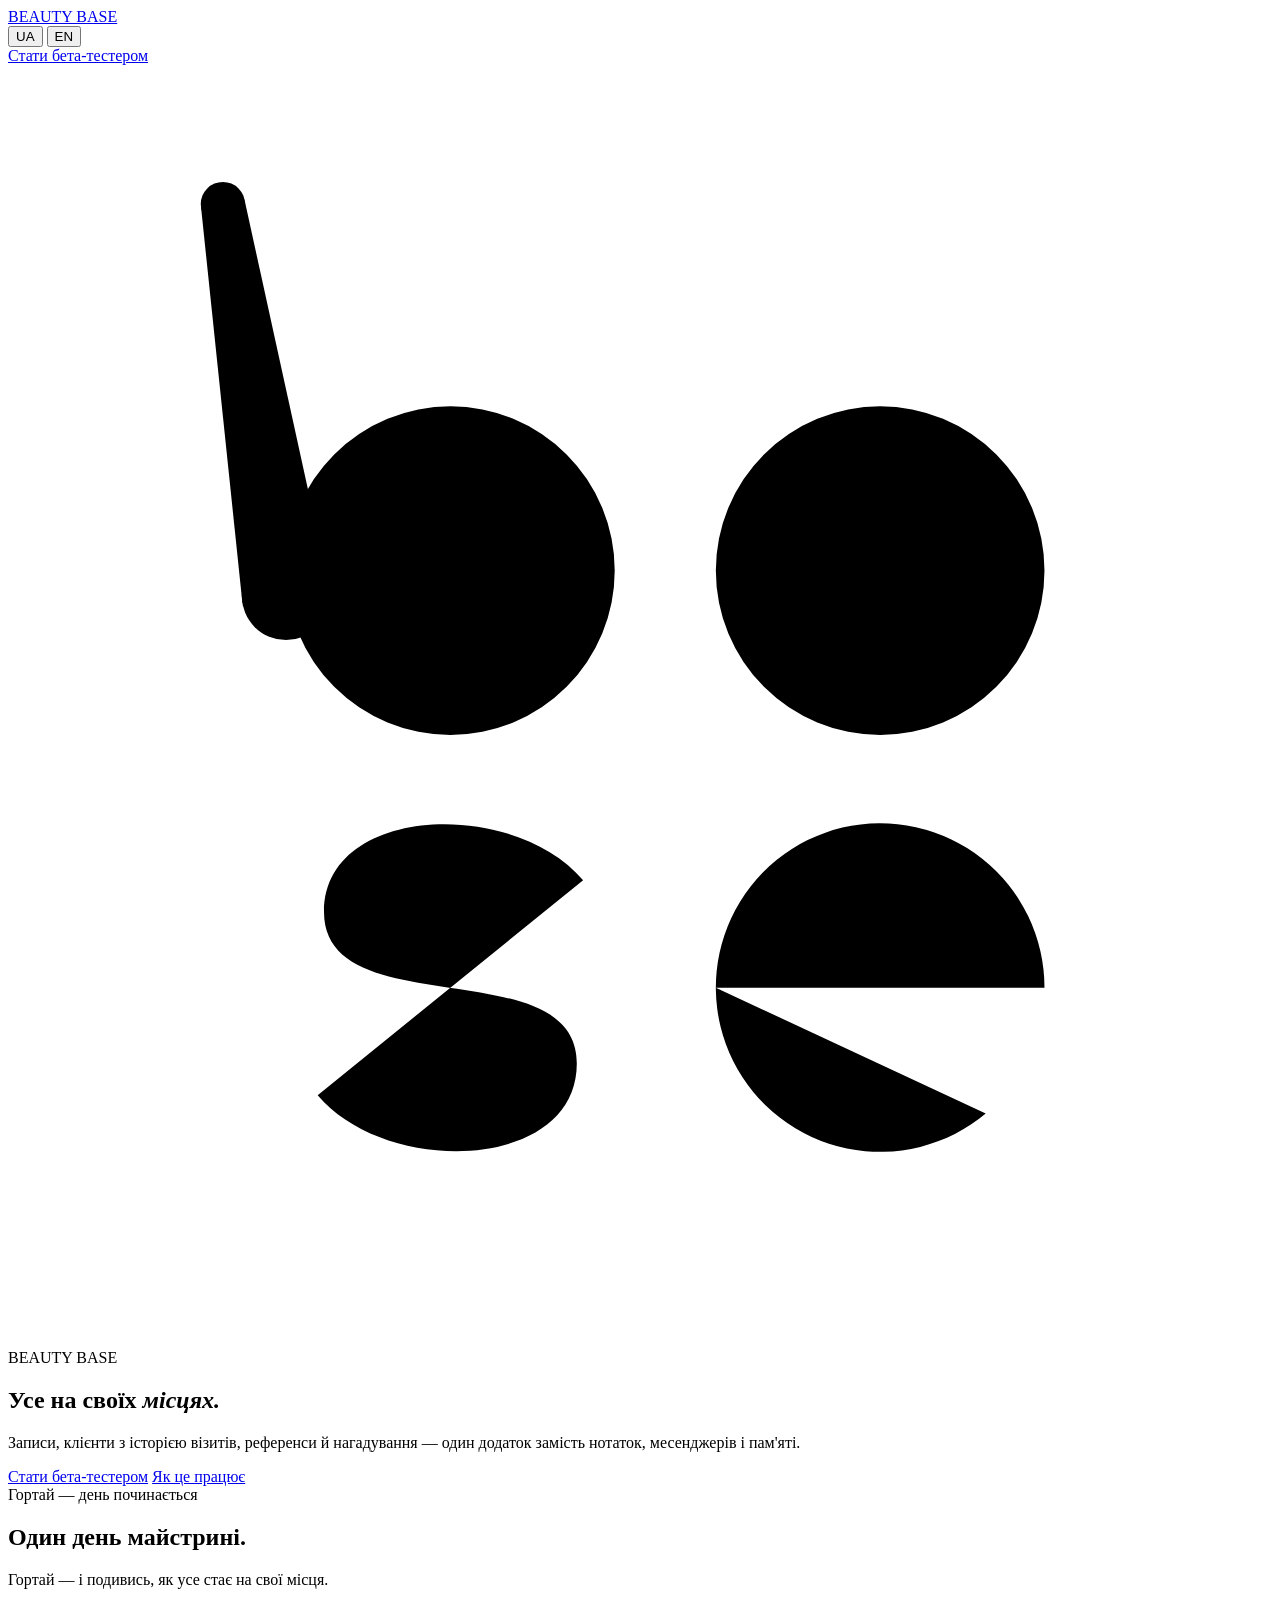
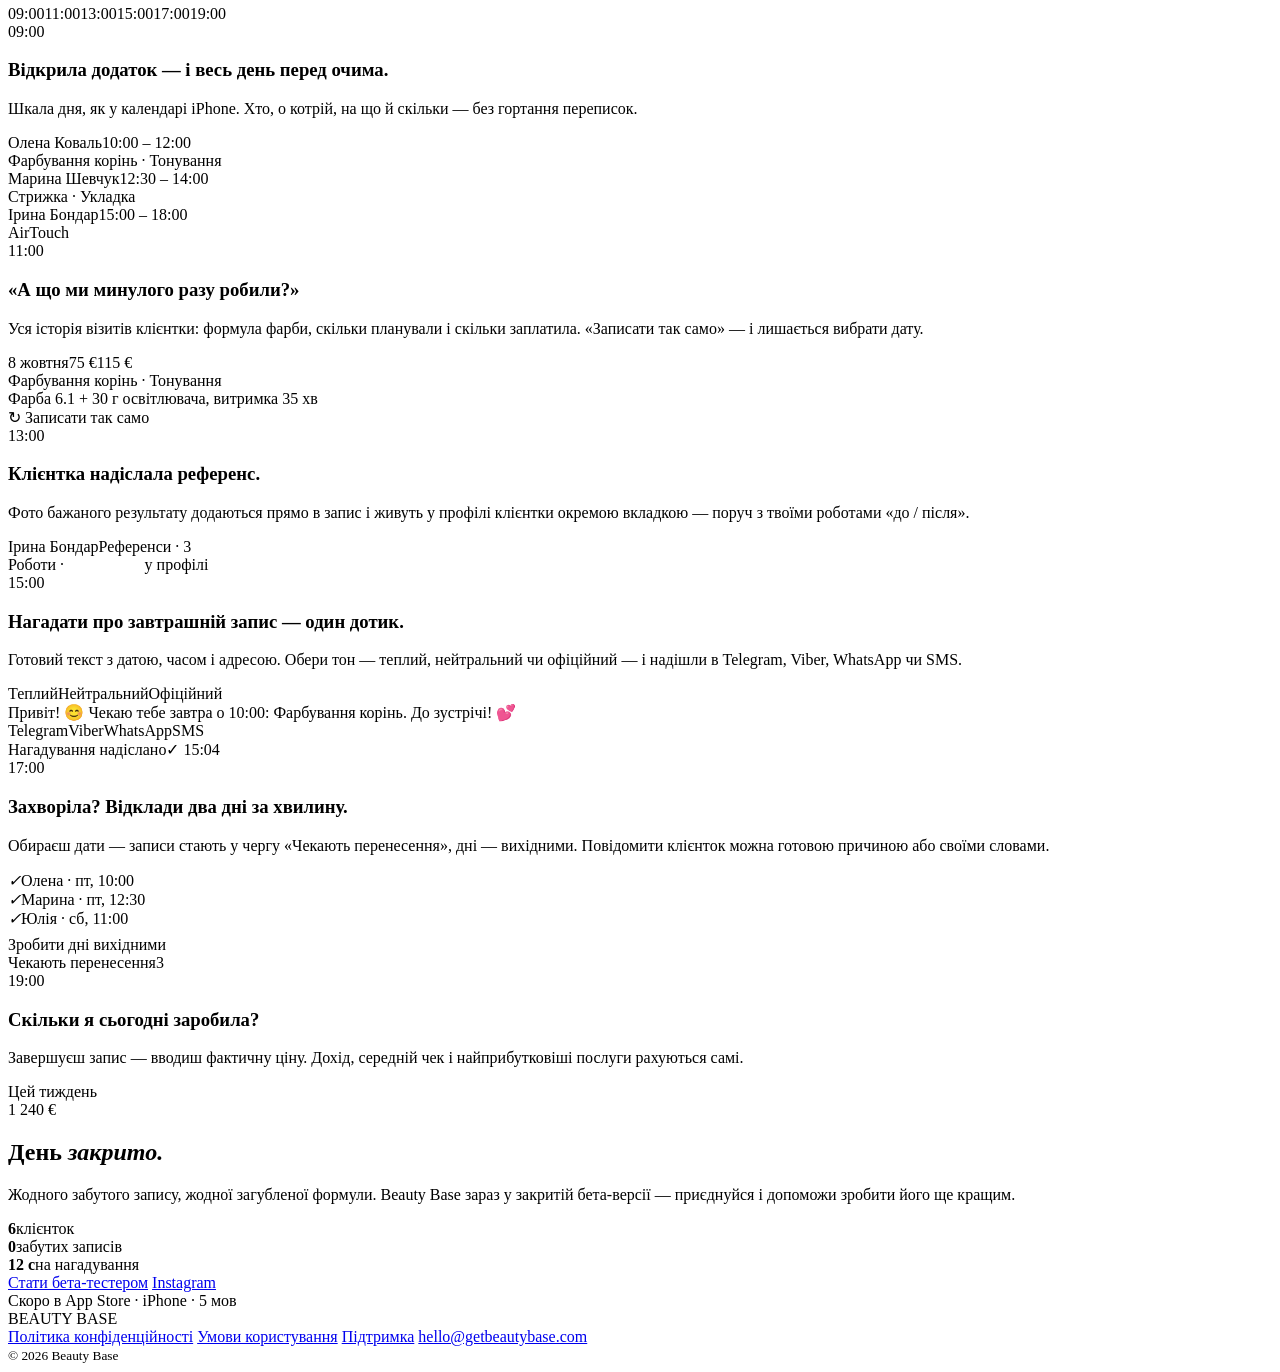
==== website/index.html @ f0d06ddb "Website getbeautybase.com: 'A living day' landing, privacy, terms, support - website/index.html: nig" ====
<!doctype html>
<html lang="uk">
<head>
<meta charset="utf-8">
<meta name="viewport" content="width=device-width, initial-scale=1, viewport-fit=cover">
<title>Beauty Base — усе на своїх місцях</title>
<meta name="description" content="Записи, клієнти з історією візитів, референси й нагадування — додаток для майстрів краси.">
<meta name="theme-color" content="#2A0814">
<meta property="og:title" content="Beauty Base — усе на своїх місцях">
<meta property="og:description" content="Додаток для майстрів краси: записи, клієнти, нагадування.">
<meta property="og:type" content="website">
<link rel="icon" href="/assets/mark.svg" type="image/svg+xml">
<link rel="preconnect" href="https://fonts.googleapis.com">
<link rel="preconnect" href="https://fonts.gstatic.com" crossorigin>
<link href="https://fonts.googleapis.com/css2?family=Jost:wght@400;500&family=Manrope:wght@400;500;600;700;800&display=swap" rel="stylesheet">
<link rel="stylesheet" href="/assets/site.css">
</head>
<body>

<header class="top" id="top">
  <a class="wordmark" href="/">BEAUTY BASE</a>
  <div class="top-right">
    <div class="lang" role="group" aria-label="Language">
      <button type="button" data-set-lang="uk" aria-pressed="true">UA</button>
      <button type="button" data-set-lang="en" aria-pressed="false">EN</button>
    </div>
    <a class="pill" href="mailto:hello@getbeautybase.com?subject=Beta" data-i18n="cta.beta">Стати бета-тестером</a>
  </div>
</header>

<main>

<!-- НІЧ -->
<section class="hero">
  <div class="hero-inner">
    <svg class="mark" viewBox="0 0 200 200" role="img" aria-label="Beauty Base">
      <defs>
        <mask id="brush-mask">
          <path class="brush-reveal" d="M30 10 L40 84" stroke="#fff" stroke-width="22" stroke-linecap="round" fill="none"/>
        </mask>
      </defs>
      <g transform="translate(4 6)">
        <path class="letters" d="M40 74a26 26 0 1 0 52 0a26 26 0 1 0 -52 0
          M108 74a26 26 0 1 0 52 0a26 26 0 1 0 -52 0 M160 48 L160 100
          M87 123 C76 110 46 111 46 128 C46 146 86 134 86 152 C86 169 56 170 45 157
          M108 140 L160 140 A26 26 0 1 0 150.7 159.9"/>
        <g mask="url(#brush-mask)">
          <path class="brush" d="M26.55 16.56 L33.09 79.11 L46.91 76.89 L33.45 15.44 Z"/>
          <circle class="brush" cx="30" cy="16" r="3.5"/>
          <circle class="brush" cx="40" cy="78" r="7"/>
        </g>
      </g>
    </svg>
    <p class="eyebrow">BEAUTY BASE</p>
    <h1 data-i18n="hero.title">Усе на своїх <em>місцях.</em></h1>
    <p class="lead" data-i18n="hero.lead">Записи, клієнти з історією візитів, референси й нагадування — один додаток замість нотаток, месенджерів і пам'яті.</p>
    <div class="actions">
      <a class="btn primary" href="mailto:hello@getbeautybase.com?subject=Beta" data-i18n="cta.beta">Стати бета-тестером</a>
      <a class="btn ghost" href="#day" data-i18n="hero.how">Як це працює</a>
    </div>
  </div>
  <div class="scroll-hint" data-i18n="hero.scroll">Гортай — день починається</div>
</section>

<!-- ДЕНЬ -->
<section class="day" id="day">
  <div class="day-intro">
    <h2 data-i18n="day.title">Один день майстрині.</h2>
    <p data-i18n="day.lead">Гортай — і подивись, як усе стає на свої місця.</p>
  </div>

  <div class="day-grid">
    <aside class="rail" aria-hidden="true">
      <div class="rail-line"></div>
      <div class="rail-fill"></div>
      <div class="rail-now"></div>
      <div class="rail-hours"><span>09:00</span><span>11:00</span><span>13:00</span><span>15:00</span><span>17:00</span><span>19:00</span></div>
    </aside>

    <div class="hours">

      <article class="hour" data-hour="0.05">
        <div class="text">
          <div class="time">09:00</div>
          <h3 data-i18n="h1.title">Відкрила додаток — і весь день перед очима.</h3>
          <p data-i18n="h1.text">Шкала дня, як у календарі iPhone. Хто, о котрій, на що й скільки — без гортання переписок.</p>
        </div>
        <div class="stage">
          <div class="card appt" data-from="left"><div class="row"><span class="c-title">Олена Коваль</span><span class="c-time">10:00 – 12:00</span></div><div class="c-sub" data-i18n="h1.c1">Фарбування корінь · Тонування</div></div>
          <div class="card appt" data-from="right"><div class="row"><span class="c-title">Марина Шевчук</span><span class="c-time">12:30 – 14:00</span></div><div class="c-sub" data-i18n="h1.c2">Стрижка · Укладка</div></div>
          <div class="card appt" data-from="left"><div class="row"><span class="c-title">Ірина Бондар</span><span class="c-time">15:00 – 18:00</span></div><div class="c-sub">AirTouch</div></div>
        </div>
      </article>

      <article class="hour" data-hour="0.28">
        <div class="text">
          <div class="time">11:00</div>
          <h3 data-i18n="h2.title">«А що ми минулого разу робили?»</h3>
          <p data-i18n="h2.text">Уся історія візитів клієнтки: формула фарби, скільки планували і скільки заплатила. «Записати так само» — і лишається вибрати дату.</p>
        </div>
        <div class="stage">
          <div class="card" data-from="top">
            <div class="row"><span class="c-title" data-i18n="h2.date">8 жовтня</span><span class="price"><span class="strike">75 €</span>115 €</span></div>
            <div class="c-sub" data-i18n="h1.c1">Фарбування корінь · Тонування</div>
            <div class="note" data-i18n="h2.note">Фарба 6.1 + 30 г освітлювача, витримка 35 хв</div>
            <div class="mini-btn" data-i18n="h2.repeat">↻ Записати так само</div>
          </div>
        </div>
      </article>

      <article class="hour" data-hour="0.47">
        <div class="text">
          <div class="time">13:00</div>
          <h3 data-i18n="h3.title">Клієнтка надіслала референс.</h3>
          <p data-i18n="h3.text">Фото бажаного результату додаються прямо в запис і живуть у профілі клієнтки окремою вкладкою — поруч з твоїми роботами «до / після».</p>
        </div>
        <div class="stage">
          <div class="card" data-from="right">
            <div class="row"><span class="c-title">Ірина Бондар</span><span class="badge" data-i18n="h3.badge">Референси · 3</span></div>
            <div class="refs"><div class="ref a"></div><div class="ref b"></div><div class="ref c"></div></div>
          </div>
          <div class="card" data-from="bottom"><div class="row"><span class="c-sub" data-i18n="h3.tabs">Роботи · <b style="color:#fff">Референси</b></span><span class="badge ok" data-i18n="h3.saved">у профілі</span></div></div>
        </div>
      </article>

      <article class="hour" data-hour="0.66">
        <div class="text">
          <div class="time">15:00</div>
          <h3 data-i18n="h4.title">Нагадати про завтрашній запис — один дотик.</h3>
          <p data-i18n="h4.text">Готовий текст з датою, часом і адресою. Обери тон — теплий, нейтральний чи офіційний — і надішли в Telegram, Viber, WhatsApp чи SMS.</p>
        </div>
        <div class="stage">
          <div class="card" data-from="left">
            <div class="tones"><span class="tone on" data-i18n="h4.warm">Теплий</span><span class="tone" data-i18n="h4.neutral">Нейтральний</span><span class="tone" data-i18n="h4.formal">Офіційний</span></div>
            <div class="bubble" data-i18n="h4.msg">Привіт! 😊 Чекаю тебе завтра о 10:00: Фарбування корінь. До зустрічі! 💕</div>
            <div class="channels"><span class="chip">Telegram</span><span class="chip">Viber</span><span class="chip">WhatsApp</span><span class="chip">SMS</span></div>
          </div>
          <div class="card" data-from="right"><div class="row"><span class="c-sub" data-i18n="h4.sent">Нагадування надіслано</span><span class="badge ok">✓ 15:04</span></div></div>
        </div>
      </article>

      <article class="hour" data-hour="0.84">
        <div class="text">
          <div class="time">17:00</div>
          <h3 data-i18n="h5.title">Захворіла? Відклади два дні за хвилину.</h3>
          <p data-i18n="h5.text">Обираєш дати — записи стають у чергу «Чекають перенесення», дні — вихідними. Повідомити клієнток можна готовою причиною або своїми словами.</p>
        </div>
        <div class="stage">
          <div class="card" data-from="top">
            <div class="check"><i>✓</i><span data-i18n="h5.r1">Олена · пт, 10:00</span></div>
            <div class="check"><i>✓</i><span data-i18n="h5.r2">Марина · пт, 12:30</span></div>
            <div class="check"><i>✓</i><span data-i18n="h5.r3">Юлія · сб, 11:00</span></div>
            <div class="row" style="margin-top:8px"><span class="c-sub" data-i18n="h5.dayoff">Зробити дні вихідними</span><span class="toggle"></span></div>
          </div>
          <div class="card" data-from="bottom"><div class="row"><span class="c-title" data-i18n="h5.queue">Чекають перенесення</span><span class="badge warn">3</span></div></div>
        </div>
      </article>

      <article class="hour" data-hour="1">
        <div class="text">
          <div class="time">19:00</div>
          <h3 data-i18n="h6.title">Скільки я сьогодні заробила?</h3>
          <p data-i18n="h6.text">Завершуєш запис — вводиш фактичну ціну. Дохід, середній чек і найприбутковіші послуги рахуються самі.</p>
        </div>
        <div class="stage">
          <div class="card" data-from="scale">
            <div class="c-sub" data-i18n="h6.week">Цей тиждень</div>
            <div class="big-num">1 240 €</div>
            <div class="bars"><span style="height:45%"></span><span style="height:70%"></span><span style="height:55%"></span><span class="hi" style="height:100%"></span><span style="height:80%"></span></div>
          </div>
        </div>
      </article>

    </div>
  </div>
</section>

<!-- ДЕНЬ ЗАКРИТО -->
<section class="close" id="beta">
  <h2 data-i18n="close.title">День <em>закрито.</em></h2>
  <p data-i18n="close.text">Жодного забутого запису, жодної загубленої формули. Beauty Base зараз у закритій бета-версії — приєднуйся і допоможи зробити його ще кращим.</p>
  <div class="stats">
    <div class="stat"><b>6</b><span data-i18n="close.s1">клієнток</span></div>
    <div class="stat"><b>0</b><span data-i18n="close.s2">забутих записів</span></div>
    <div class="stat"><b>12 с</b><span data-i18n="close.s3">на нагадування</span></div>
  </div>
  <div class="actions">
    <a class="btn primary" href="mailto:hello@getbeautybase.com?subject=Beta" data-i18n="cta.beta">Стати бета-тестером</a>
    <a class="btn ghost" href="https://www.instagram.com/beauty.base.app/" data-i18n="close.ig" rel="noopener">Instagram</a>
  </div>
  <div class="soon" data-i18n="close.soon">Скоро в App Store · iPhone · 5 мов</div>
</section>

</main>

<footer class="foot">
  <div class="foot-inner">
    <span class="wordmark">BEAUTY BASE</span>
    <nav>
      <a href="/privacy/" data-i18n="foot.privacy">Політика конфіденційності</a>
      <a href="/terms/" data-i18n="foot.terms">Умови користування</a>
      <a href="/support/" data-i18n="foot.support">Підтримка</a>
      <a href="mailto:hello@getbeautybase.com">hello@getbeautybase.com</a>
    </nav>
    <small>© 2026 Beauty Base</small>
  </div>
</footer>

<script src="/assets/site.js"></script>
</body>
</html>
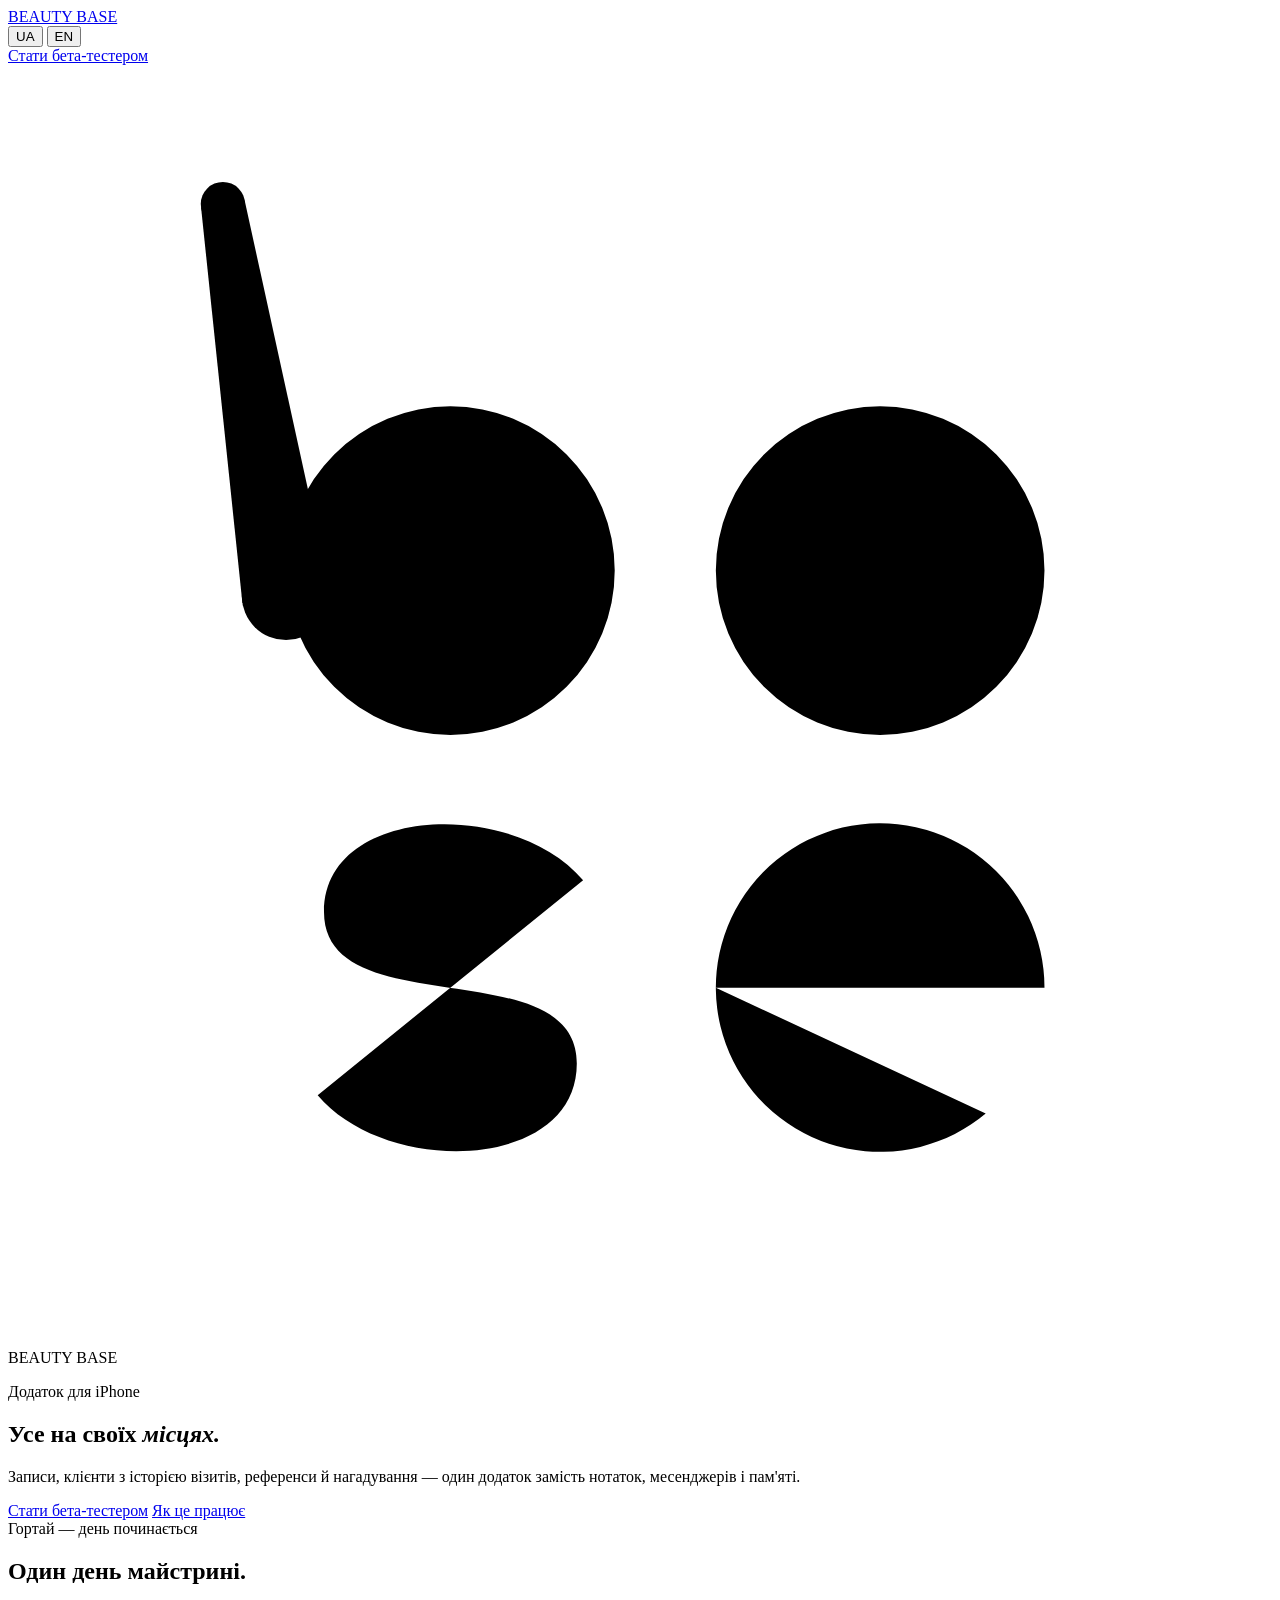
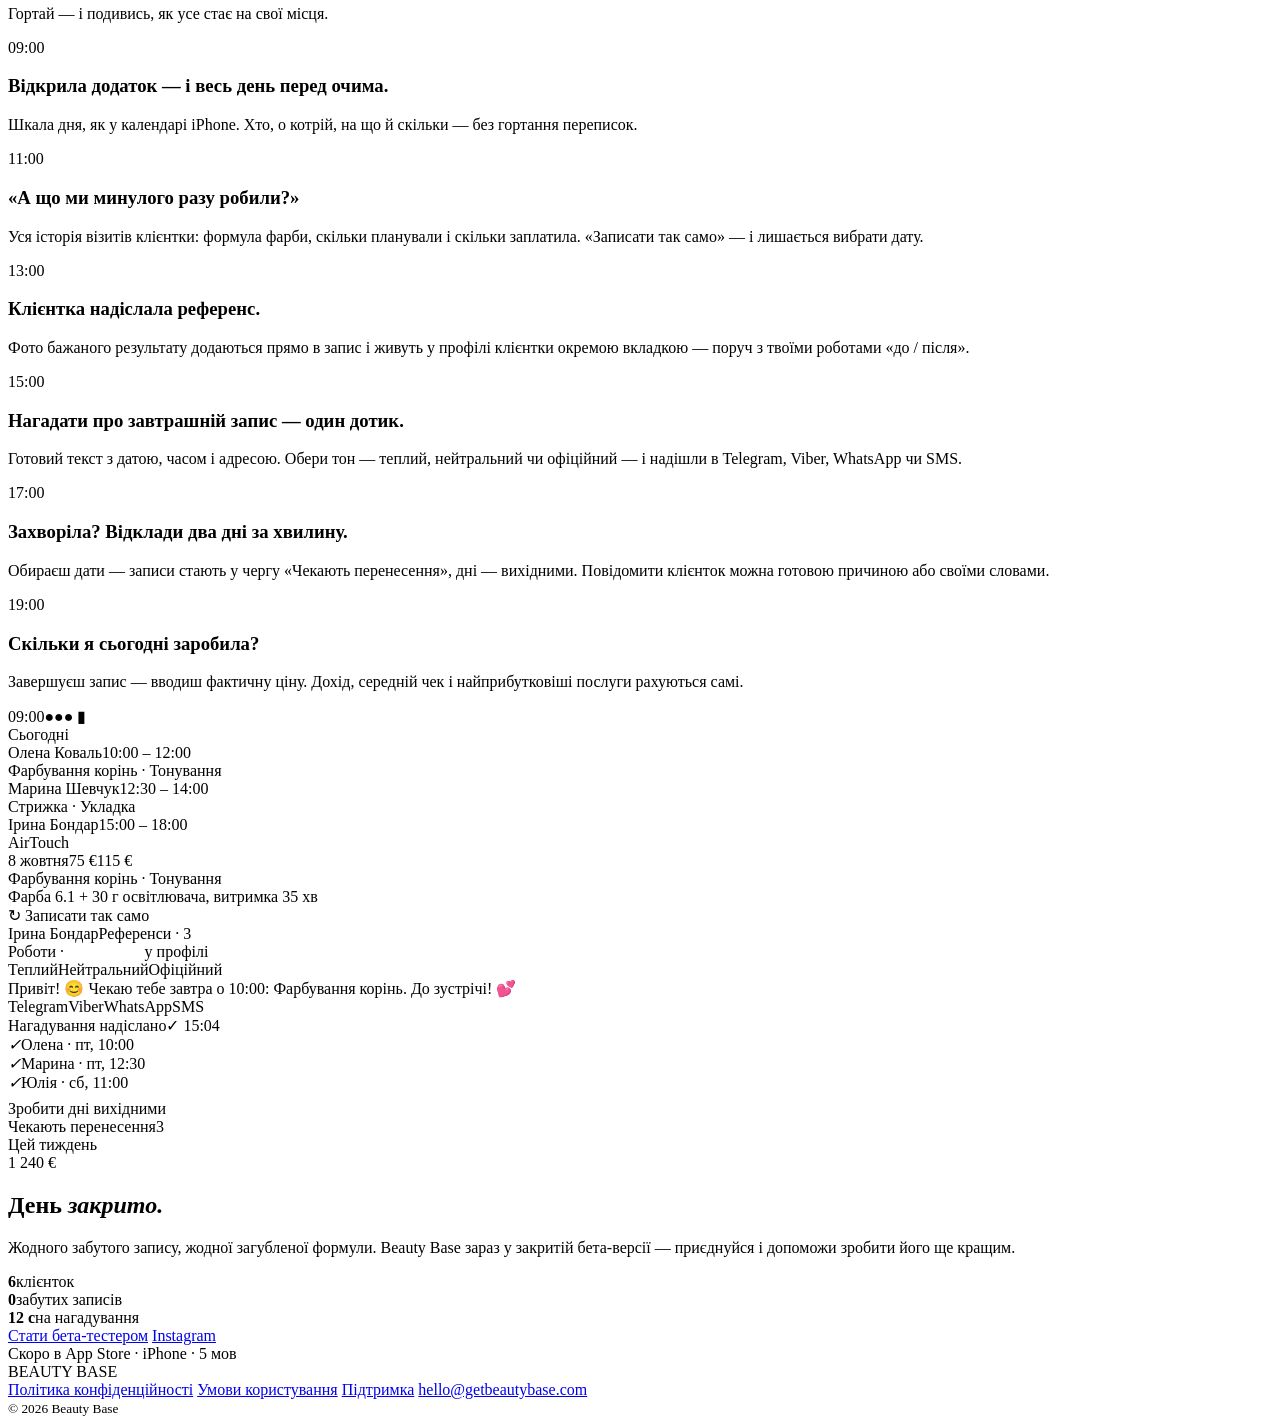
==== commit aaf398f5: "Website: the working day scrolls inside an iPhone The day section is now a sticky iPhone mock: as th" ====
--- a/website/index.html
+++ b/website/index.html
@@ -52,6 +52,7 @@
       </g>
     </svg>
     <p class="eyebrow">BEAUTY BASE</p>
+    <p class="platform" data-i18n="hero.platform">Додаток для iPhone</p>
     <h1 data-i18n="hero.title">Усе на своїх <em>місцях.</em></h1>
     <p class="lead" data-i18n="hero.lead">Записи, клієнти з історією візитів, референси й нагадування — один додаток замість нотаток, месенджерів і пам'яті.</p>
     <div class="actions">
@@ -69,83 +70,90 @@
     <p data-i18n="day.lead">Гортай — і подивись, як усе стає на свої місця.</p>
   </div>
 
-  <div class="day-grid">
-    <aside class="rail" aria-hidden="true">
-      <div class="rail-line"></div>
-      <div class="rail-fill"></div>
-      <div class="rail-now"></div>
-      <div class="rail-hours"><span>09:00</span><span>11:00</span><span>13:00</span><span>15:00</span><span>17:00</span><span>19:00</span></div>
-    </aside>
-
-    <div class="hours">
-
-      <article class="hour" data-hour="0.05">
-        <div class="text">
+  <!-- Телефон «залипає» посередині екрана, а сторінка гортає день у ньому -->
+  <div class="theater" style="--n: 6">
+    <div class="theater-sticky">
+      <div class="captions">
+        <div class="cap" data-i="0">
           <div class="time">09:00</div>
           <h3 data-i18n="h1.title">Відкрила додаток — і весь день перед очима.</h3>
           <p data-i18n="h1.text">Шкала дня, як у календарі iPhone. Хто, о котрій, на що й скільки — без гортання переписок.</p>
         </div>
-        <div class="stage">
+        <div class="cap" data-i="1">
+          <div class="time">11:00</div>
+          <h3 data-i18n="h2.title">«А що ми минулого разу робили?»</h3>
+          <p data-i18n="h2.text">Уся історія візитів клієнтки: формула фарби, скільки планували і скільки заплатила. «Записати так само» — і лишається вибрати дату.</p>
+        </div>
+        <div class="cap" data-i="2">
+          <div class="time">13:00</div>
+          <h3 data-i18n="h3.title">Клієнтка надіслала референс.</h3>
+          <p data-i18n="h3.text">Фото бажаного результату додаються прямо в запис і живуть у профілі клієнтки окремою вкладкою — поруч з твоїми роботами «до / після».</p>
+        </div>
+        <div class="cap" data-i="3">
+          <div class="time">15:00</div>
+          <h3 data-i18n="h4.title">Нагадати про завтрашній запис — один дотик.</h3>
+          <p data-i18n="h4.text">Готовий текст з датою, часом і адресою. Обери тон — теплий, нейтральний чи офіційний — і надішли в Telegram, Viber, WhatsApp чи SMS.</p>
+        </div>
+        <div class="cap" data-i="4">
+          <div class="time">17:00</div>
+          <h3 data-i18n="h5.title">Захворіла? Відклади два дні за хвилину.</h3>
+          <p data-i18n="h5.text">Обираєш дати — записи стають у чергу «Чекають перенесення», дні — вихідними. Повідомити клієнток можна готовою причиною або своїми словами.</p>
+        </div>
+        <div class="cap" data-i="5">
+          <div class="time">19:00</div>
+          <h3 data-i18n="h6.title">Скільки я сьогодні заробила?</h3>
+          <p data-i18n="h6.text">Завершуєш запис — вводиш фактичну ціну. Дохід, середній чек і найприбутковіші послуги рахуються самі.</p>
+        </div>
+      </div>
+      <div class="phone" aria-hidden="true">
+        <div class="phone-screen">
+          <div class="status"><span class="clock">09:00</span><span class="island"></span><span class="bars-icons">●●● ▮</span></div>
+          <div class="app-head"><span class="app-title" data-i18n="day.app">Сьогодні</span><span class="app-dot"></span></div>
+          <div class="app-progress"><span></span></div>
+          <div class="scrs">
+          <div class="scr" data-i="0">
+            <div class="scr-inner">
+
           <div class="card appt" data-from="left"><div class="row"><span class="c-title">Олена Коваль</span><span class="c-time">10:00 – 12:00</span></div><div class="c-sub" data-i18n="h1.c1">Фарбування корінь · Тонування</div></div>
           <div class="card appt" data-from="right"><div class="row"><span class="c-title">Марина Шевчук</span><span class="c-time">12:30 – 14:00</span></div><div class="c-sub" data-i18n="h1.c2">Стрижка · Укладка</div></div>
           <div class="card appt" data-from="left"><div class="row"><span class="c-title">Ірина Бондар</span><span class="c-time">15:00 – 18:00</span></div><div class="c-sub">AirTouch</div></div>
-        </div>
-      </article>
-
-      <article class="hour" data-hour="0.28">
-        <div class="text">
-          <div class="time">11:00</div>
-          <h3 data-i18n="h2.title">«А що ми минулого разу робили?»</h3>
-          <p data-i18n="h2.text">Уся історія візитів клієнтки: формула фарби, скільки планували і скільки заплатила. «Записати так само» — і лишається вибрати дату.</p>
-        </div>
-        <div class="stage">
+            </div>
+          </div>
+          <div class="scr" data-i="1">
+            <div class="scr-inner">
+
           <div class="card" data-from="top">
             <div class="row"><span class="c-title" data-i18n="h2.date">8 жовтня</span><span class="price"><span class="strike">75 €</span>115 €</span></div>
             <div class="c-sub" data-i18n="h1.c1">Фарбування корінь · Тонування</div>
             <div class="note" data-i18n="h2.note">Фарба 6.1 + 30 г освітлювача, витримка 35 хв</div>
             <div class="mini-btn" data-i18n="h2.repeat">↻ Записати так само</div>
           </div>
-        </div>
-      </article>
-
-      <article class="hour" data-hour="0.47">
-        <div class="text">
-          <div class="time">13:00</div>
-          <h3 data-i18n="h3.title">Клієнтка надіслала референс.</h3>
-          <p data-i18n="h3.text">Фото бажаного результату додаються прямо в запис і живуть у профілі клієнтки окремою вкладкою — поруч з твоїми роботами «до / після».</p>
-        </div>
-        <div class="stage">
+            </div>
+          </div>
+          <div class="scr" data-i="2">
+            <div class="scr-inner">
+
           <div class="card" data-from="right">
             <div class="row"><span class="c-title">Ірина Бондар</span><span class="badge" data-i18n="h3.badge">Референси · 3</span></div>
             <div class="refs"><div class="ref a"></div><div class="ref b"></div><div class="ref c"></div></div>
           </div>
           <div class="card" data-from="bottom"><div class="row"><span class="c-sub" data-i18n="h3.tabs">Роботи · <b style="color:#fff">Референси</b></span><span class="badge ok" data-i18n="h3.saved">у профілі</span></div></div>
-        </div>
-      </article>
-
-      <article class="hour" data-hour="0.66">
-        <div class="text">
-          <div class="time">15:00</div>
-          <h3 data-i18n="h4.title">Нагадати про завтрашній запис — один дотик.</h3>
-          <p data-i18n="h4.text">Готовий текст з датою, часом і адресою. Обери тон — теплий, нейтральний чи офіційний — і надішли в Telegram, Viber, WhatsApp чи SMS.</p>
-        </div>
-        <div class="stage">
+            </div>
+          </div>
+          <div class="scr" data-i="3">
+            <div class="scr-inner">
+
           <div class="card" data-from="left">
             <div class="tones"><span class="tone on" data-i18n="h4.warm">Теплий</span><span class="tone" data-i18n="h4.neutral">Нейтральний</span><span class="tone" data-i18n="h4.formal">Офіційний</span></div>
             <div class="bubble" data-i18n="h4.msg">Привіт! 😊 Чекаю тебе завтра о 10:00: Фарбування корінь. До зустрічі! 💕</div>
             <div class="channels"><span class="chip">Telegram</span><span class="chip">Viber</span><span class="chip">WhatsApp</span><span class="chip">SMS</span></div>
           </div>
           <div class="card" data-from="right"><div class="row"><span class="c-sub" data-i18n="h4.sent">Нагадування надіслано</span><span class="badge ok">✓ 15:04</span></div></div>
-        </div>
-      </article>
-
-      <article class="hour" data-hour="0.84">
-        <div class="text">
-          <div class="time">17:00</div>
-          <h3 data-i18n="h5.title">Захворіла? Відклади два дні за хвилину.</h3>
-          <p data-i18n="h5.text">Обираєш дати — записи стають у чергу «Чекають перенесення», дні — вихідними. Повідомити клієнток можна готовою причиною або своїми словами.</p>
-        </div>
-        <div class="stage">
+            </div>
+          </div>
+          <div class="scr" data-i="4">
+            <div class="scr-inner">
+
           <div class="card" data-from="top">
             <div class="check"><i>✓</i><span data-i18n="h5.r1">Олена · пт, 10:00</span></div>
             <div class="check"><i>✓</i><span data-i18n="h5.r2">Марина · пт, 12:30</span></div>
@@ -153,24 +161,22 @@
             <div class="row" style="margin-top:8px"><span class="c-sub" data-i18n="h5.dayoff">Зробити дні вихідними</span><span class="toggle"></span></div>
           </div>
           <div class="card" data-from="bottom"><div class="row"><span class="c-title" data-i18n="h5.queue">Чекають перенесення</span><span class="badge warn">3</span></div></div>
-        </div>
-      </article>
-
-      <article class="hour" data-hour="1">
-        <div class="text">
-          <div class="time">19:00</div>
-          <h3 data-i18n="h6.title">Скільки я сьогодні заробила?</h3>
-          <p data-i18n="h6.text">Завершуєш запис — вводиш фактичну ціну. Дохід, середній чек і найприбутковіші послуги рахуються самі.</p>
-        </div>
-        <div class="stage">
+            </div>
+          </div>
+          <div class="scr" data-i="5">
+            <div class="scr-inner">
+
           <div class="card" data-from="scale">
             <div class="c-sub" data-i18n="h6.week">Цей тиждень</div>
             <div class="big-num">1 240 €</div>
             <div class="bars"><span style="height:45%"></span><span style="height:70%"></span><span style="height:55%"></span><span class="hi" style="height:100%"></span><span style="height:80%"></span></div>
           </div>
-        </div>
-      </article>
-
+            </div>
+          </div>
+          </div>
+          <div class="tabbar"><i></i><i></i><i></i><i></i><i></i></div>
+        </div>
+      </div>
     </div>
   </div>
 </section>
